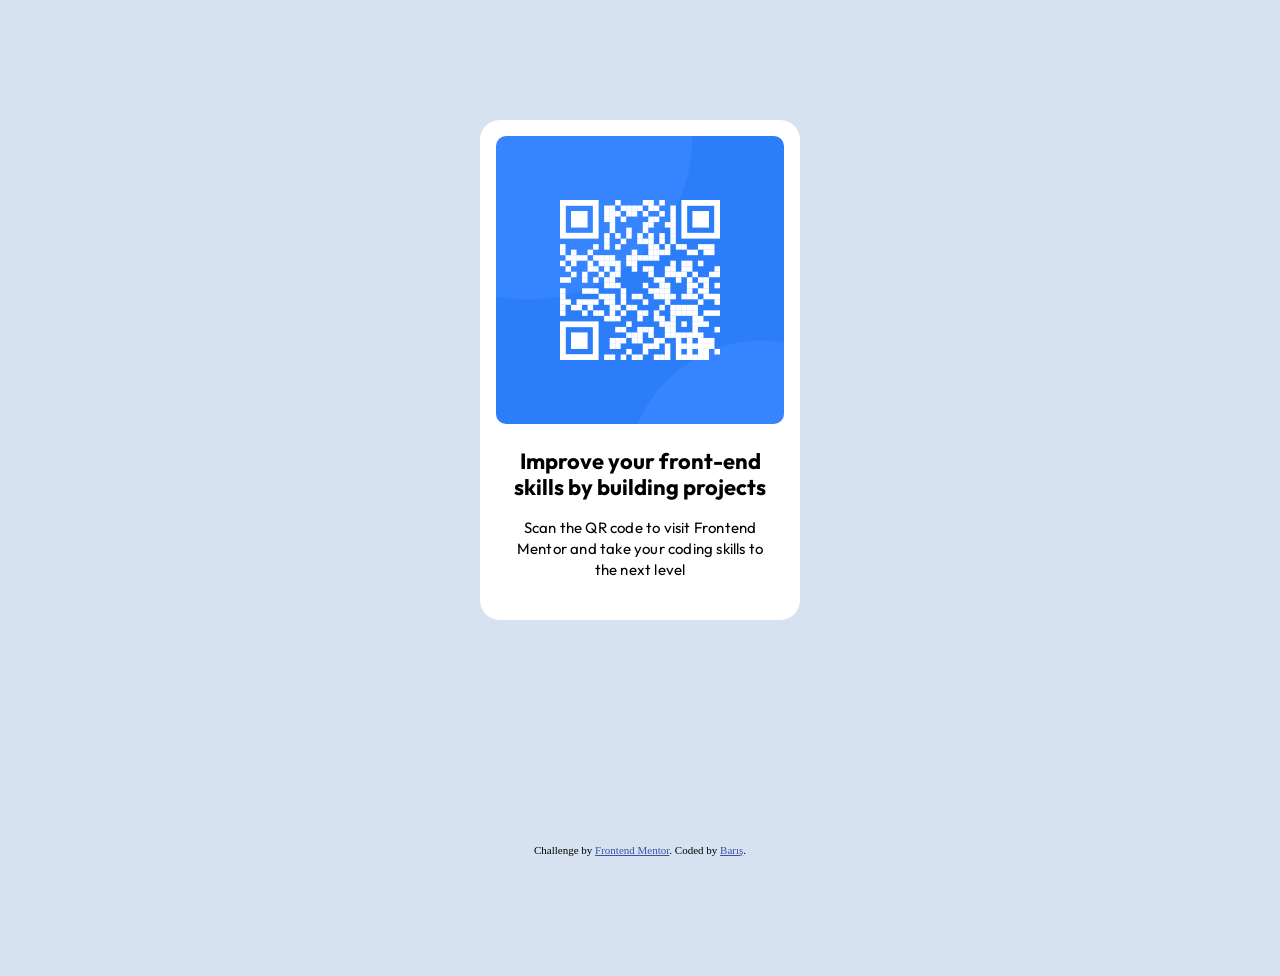
==== qr-code-component-main/index.html @ cc9e9070 "Add files via upload" ====
<!DOCTYPE html>
<html lang="en">

<head>
    <meta charset="UTF-8">
    <meta name="viewport" content="width=device-width, initial-scale=1.0">
    <link rel="icon" type="image/png" sizes="32x32" href="images/favicon-32x32.png">
    <title>Frontend Mentor | QR code component</title>
    <style>
        .attribution {
            font-size: 0.6875rem;
            text-align: center;
        }

        .attribution a {
            color: hsl(228, 45%, 44%);
        }
    </style>
    <link rel="stylesheet" href="style.css">
    <link rel="preconnect" href="https://fonts.googleapis.com">
    <link rel="preconnect" href="https://fonts.gstatic.com" crossorigin>
    <link href="https://fonts.googleapis.com/css2?family=Outfit&display=swap" rel="stylesheet">
    <link href="https://fonts.googleapis.com/css2?family=Outfit:wght@700&display=swap" rel="stylesheet">
</head>

<body>
    <section class="card">
        <article class="card-image">
            <img src="images/image-qr-code.png" alt="QR-code" width="576" height="576"
                class="card-img">
        </article>

        <div class="card-text-content">
            <h2 class="card-title">Improve your front-end skills by building projects</h2>
            <p class="card-text">Scan the QR code to visit Frontend Mentor and take your coding skills to the
                next level
            </p>
        </div>

    </section>

    <footer class="attribution">
        Challenge by <a href="https://www.frontendmentor.io?ref=challenge">Frontend Mentor</a>.
        Coded by <a href="#">Barış</a>.
    </footer>

</body>

</html>
---- qr-code-component-main/style.css ----
body {
    max-width: 1440px;
    height: 960px;
    display: grid;
    place-items: center;
    background-color: hsl(212, 45%, 89%);

    h2,
    p {
        margin: 0;
        padding: 0;
    }

    & .card {
        box-sizing: border-box;
        width: 320px;
        padding: 16px;
        background-color: hsl(0, 0%, 100%);
        border-radius: 20px;
        text-align: center;

        & .card-img {
            width: 100%;
            border-radius: 10px;
            display: block;
            height: auto;
        }

        & .card-text-content {
            width: fit-content;
            margin-block: 24px;
            padding-inline: 16px;
        
            & .card-title {
                font-family: "Outfit", sans-serif;
                font-optical-sizing: auto;
                font-weight: 700;
                font-style: normal;
                font-size: 1.375rem;
                line-height: 120%;
                margin-bottom: 16px;
            }

            & .card-text {
                font-family: "Outfit", sans-serif;
                font-optical-sizing: auto;
                font-weight: 400;
                font-style: normal;
                font-size: 0.9375rem;
                line-height: 140%;
                letter-spacing: 0.2px;
            }
        }
    }
}
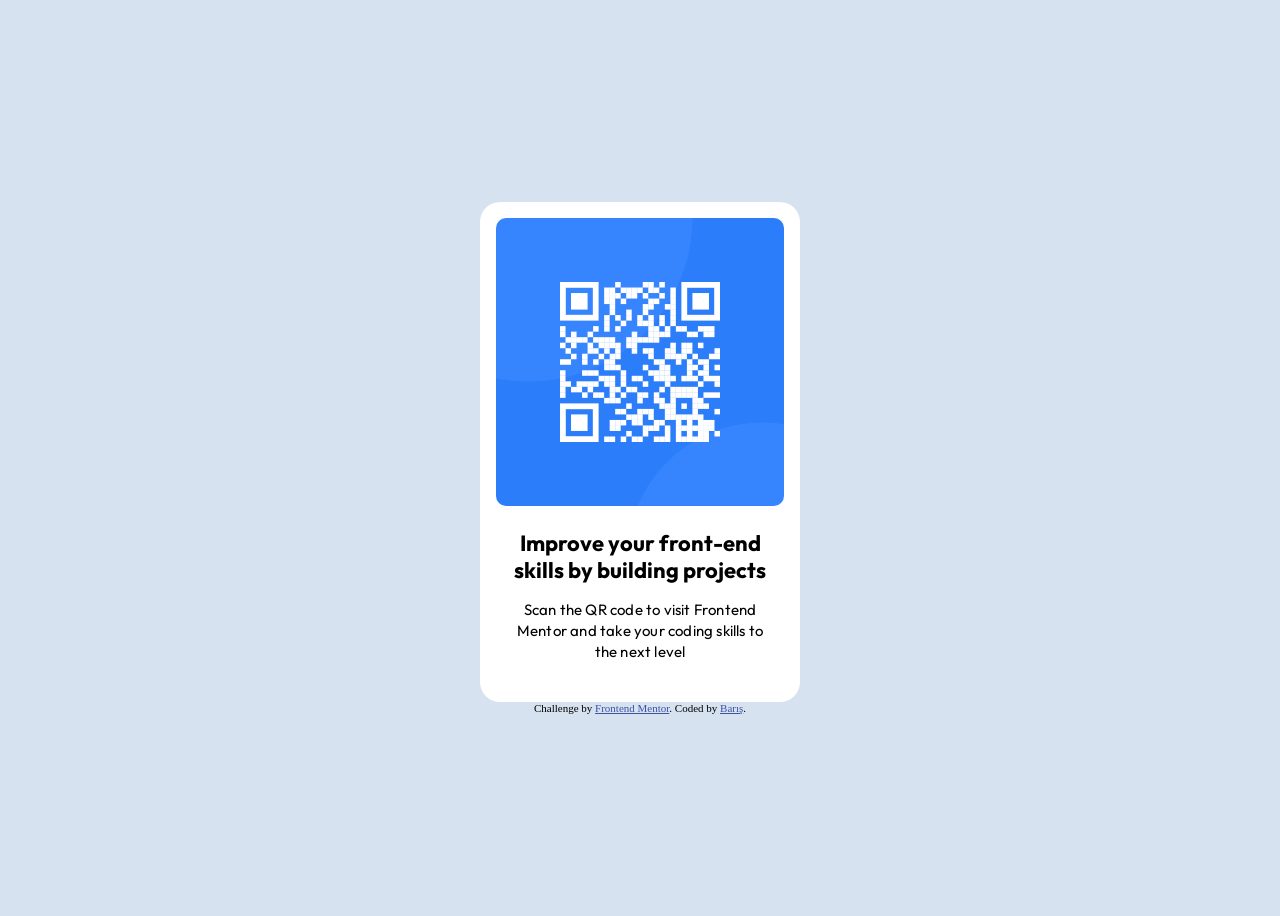
==== commit 1570186f: "Update index.html" ====
--- a/qr-code-component-main/index.html
+++ b/qr-code-component-main/index.html
@@ -24,26 +24,29 @@
 </head>
 
 <body>
-    <section class="card">
-        <article class="card-image">
-            <img src="images/image-qr-code.png" alt="QR-code" width="576" height="576"
+    <main>
+        <section class="card">
+            <article class="card-image">
+            <img src="images/image-qr-code.png" alt="QR code linking to Frontend Mentor" width="576" height="576"
                 class="card-img">
         </article>
 
         <div class="card-text-content">
-            <h2 class="card-title">Improve your front-end skills by building projects</h2>
+            <h1 class="card-title">Improve your front-end skills by building projects</h1>
             <p class="card-text">Scan the QR code to visit Frontend Mentor and take your coding skills to the
                 next level
             </p>
         </div>
-
-    </section>
-
-    <footer class="attribution">
-        Challenge by <a href="https://www.frontendmentor.io?ref=challenge">Frontend Mentor</a>.
-        Coded by <a href="#">Barış</a>.
-    </footer>
+            
+        </section>
+        
+            <footer class="attribution">
+                Challenge by <a href="https://www.frontendmentor.io?ref=challenge">Frontend Mentor</a>.
+                Coded by <a href="#">Barış</a>.
+            </footer>
+        
+    </main>
 
 </body>
 
-</html>+</html>
--- a/qr-code-component-main/style.css
+++ b/qr-code-component-main/style.css
@@ -1,6 +1,6 @@
 body {
     max-width: 1440px;
-    height: 960px;
+    min-height: 100vh;
     display: grid;
     place-items: center;
     background-color: hsl(212, 45%, 89%);
@@ -27,7 +27,7 @@
         }
 
         & .card-text-content {
-            width: fit-content;
+            max-width: 100%;
             margin-block: 24px;
             padding-inline: 16px;
         
@@ -52,4 +52,4 @@
             }
         }
     }
-}+}
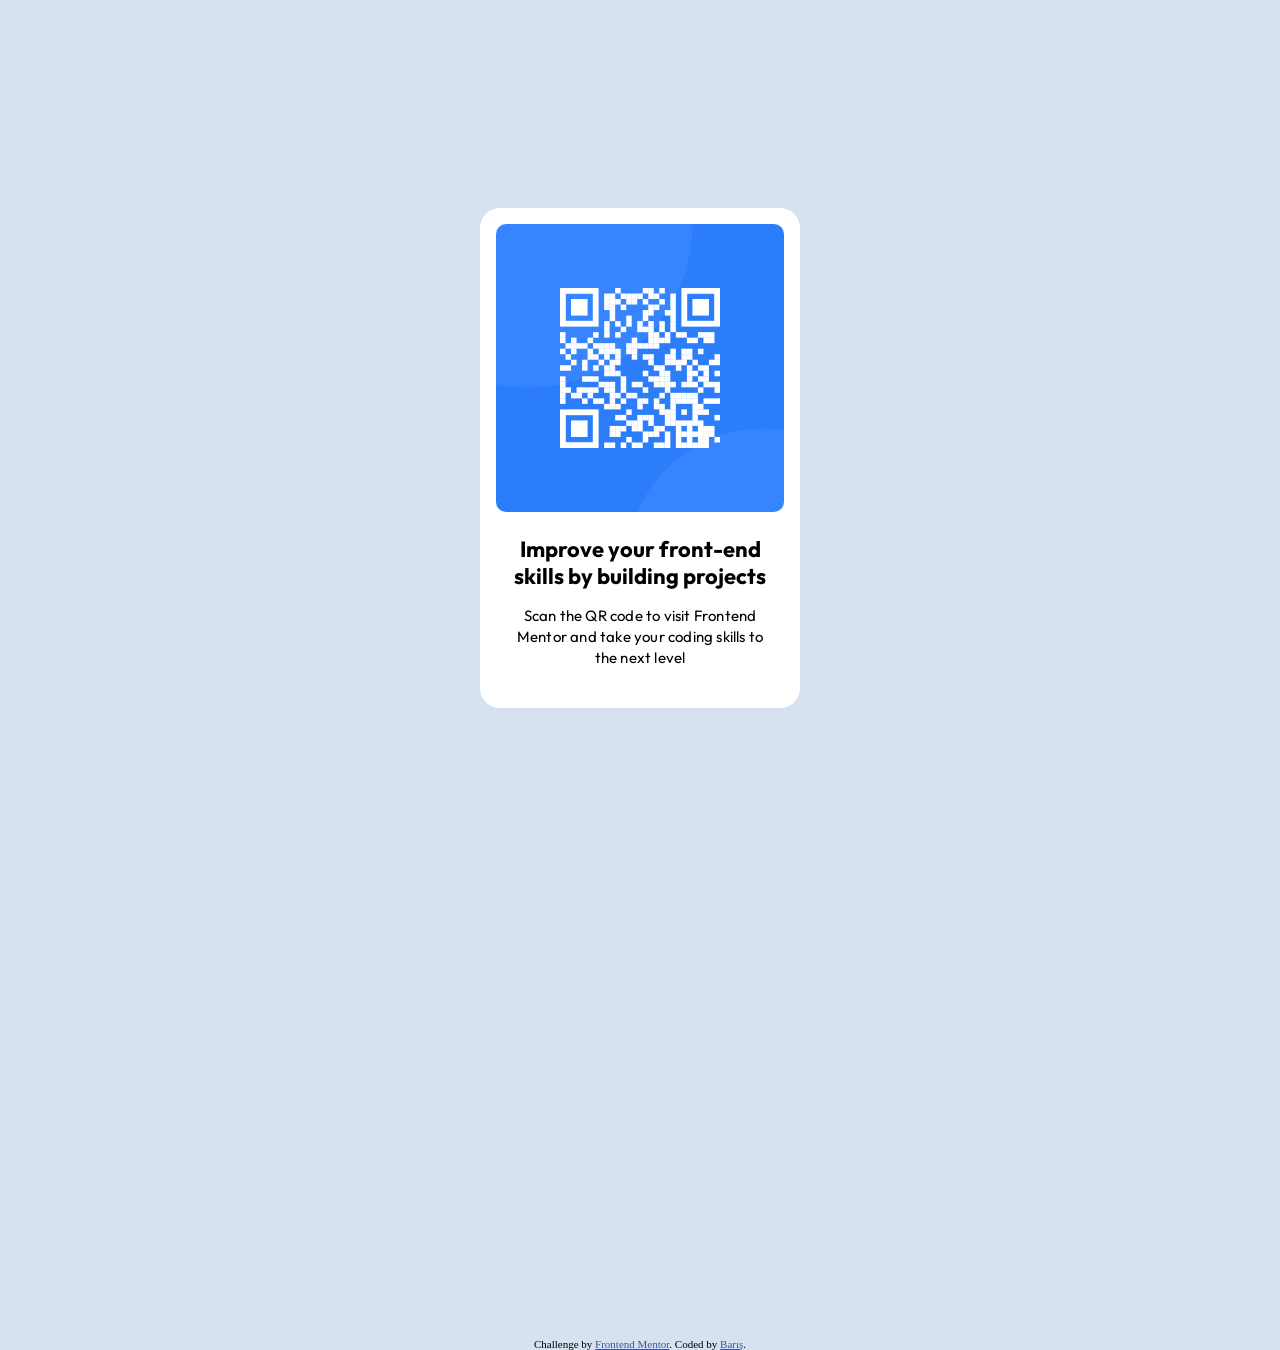
==== commit 1d76583c: "Update index.html" ====
--- a/qr-code-component-main/index.html
+++ b/qr-code-component-main/index.html
@@ -37,15 +37,14 @@
                 next level
             </p>
         </div>
-            
+    
         </section>
-        
-            <footer class="attribution">
-                Challenge by <a href="https://www.frontendmentor.io?ref=challenge">Frontend Mentor</a>.
-                Coded by <a href="#">Barış</a>.
-            </footer>
-        
     </main>
+    
+    <footer class="attribution" style="position: absolute; z-index: 5; bottom: -50%;">
+        Challenge by <a href="https://www.frontendmentor.io?ref=challenge">Frontend Mentor</a>.
+        Coded by <a href="#">Barış</a>.
+    </footer>
 
 </body>
 
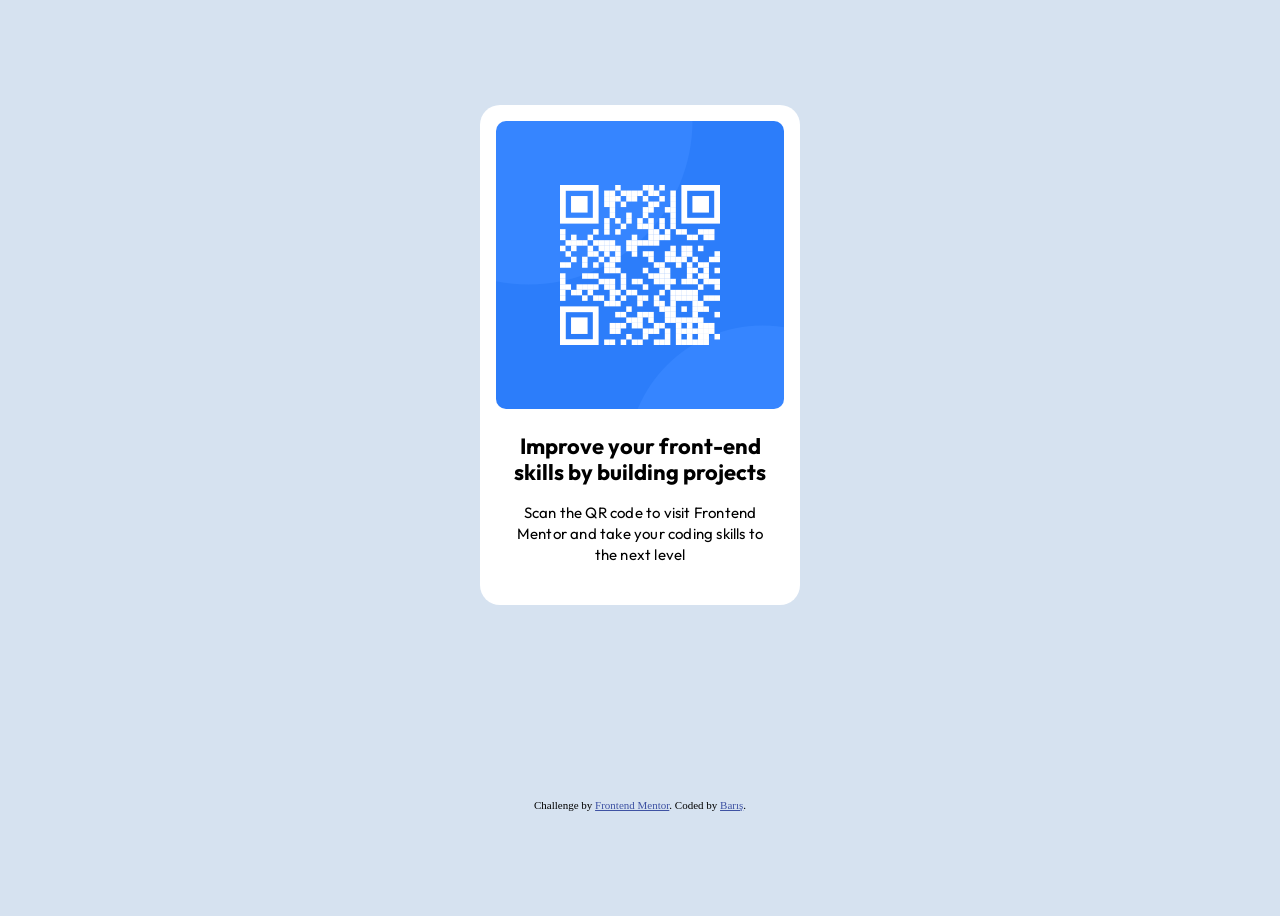
==== commit 3026ba7d: "Update index.html" ====
--- a/qr-code-component-main/index.html
+++ b/qr-code-component-main/index.html
@@ -41,7 +41,7 @@
         </section>
     </main>
     
-    <footer class="attribution" style="position: absolute; z-index: 5; bottom: -50%;">
+    <footer class="attribution">
         Challenge by <a href="https://www.frontendmentor.io?ref=challenge">Frontend Mentor</a>.
         Coded by <a href="#">Barış</a>.
     </footer>
